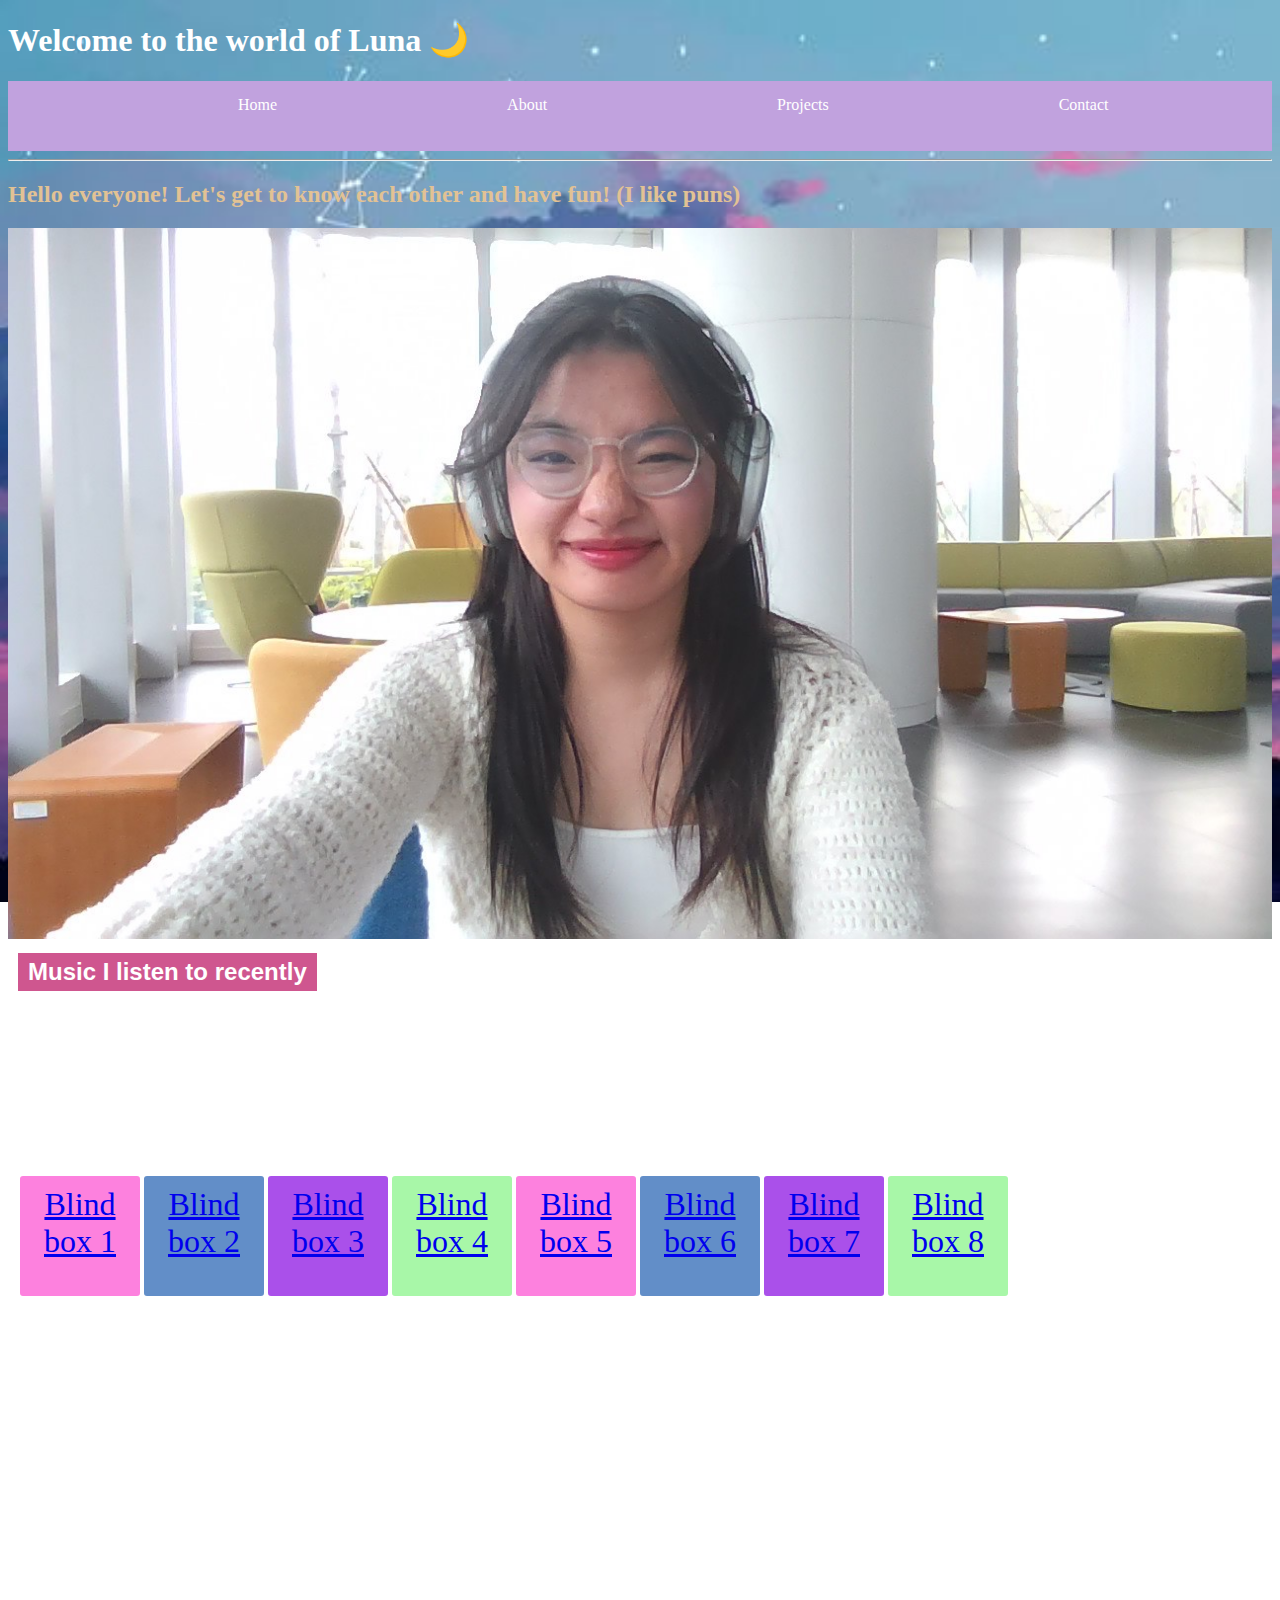
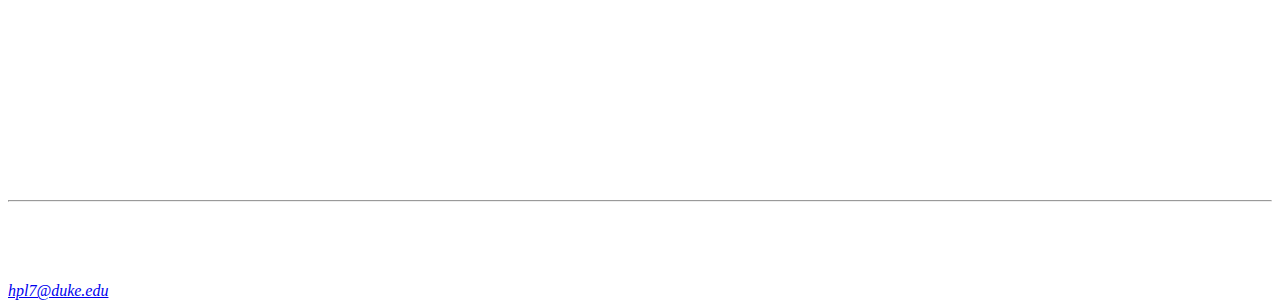
==== index.html @ c6c16e40 "Update index.html" ====
<!DOCTYPE html>
<html lang="en">

<head>
    <meta charset="UTF-8">
    <title> My Homepage</title>
    <link rel="stylesheet" href = "../css/style2.css">
   
</head>

<body>
    <header>
        <h1>Welcome to the world of Luna 🌙</h1>
        <nav class="navbar">
          <ul> 
           <li><a href="index.html" target="_blank">Home</a></li>
           <li><a href="aboutme.html" target="_blank">About</a></li>
           <li><a href="myprojects.html" target="_blank">Projects</a></li>
           <li><a href="contact.html" target="_blank">Contact</a></li>
         </ul>
         </nav>
      </header>
      <hr>
      <main> 
     
    <h2 id= "p1">Hello everyone! Let's get to know each other and have fun!
        (I like puns) 
    </h2>
      <img src="images/Myphoto.jpg" style="width:100%;" alt="My photo">
      <br>

      <div class="dropdown">
        <button>Music I listen to recently</button>

        <div class="content">
            <a href="https://www.youtube.com/watch?v=5NPe8_gDSr4">Love, Fame, Money</a>
            <a href="https://www.youtube.com/watch?v=JjvX09nG2F0">Eyes on you</a>
            <a href="https://www.youtube.com/watch?v=bGgeM2VxMzM">Water</a>   
        </div>
    </div>
    <br>

    <div class="container">
      <div class="box" id="box1" > <a href="https://www.youtube.com/watch?v=JjvX09nG2F0"> Blind box 1 </a> </div>
      <div class="box" id="box2" > <a href="https://www.youtube.com/watch?v=iMeRzDphbuc"> Blind box 2 </a></div>
      <div class="box" id="box3"> <a href="https://www.youtube.com/watch?v=JjvX09nG2F0">Blind box 3 </a></div>
      <div class="box" id="box4"> <a href="https://www.youtube.com/watch?v=JjvX09nG2F0">Blind box 4 </a></div>
      <div class="box" id="box1"> <a href="https://www.youtube.com/watch?v=r2wizo1mz-w">Blind box 5 </a></div>
      <div class="box" id="box2"> <a href="https://www.youtube.com/watch?v=JjvX09nG2F0">Blind box 6 </a></div>
      <div class="box" id="box3"> <a href="https://www.youtube.com/watch?v=e-RIIDPikao">Blind box 7 </a></div>
      <div class="box" id="box4"> <a href="https://www.youtube.com/watch?v=JjvX09nG2F0"> Blind box 8 </a></div>
  </div>
<br>
    <div class="layout"> 
    <aside>
      <h3>About where I live</h3>
      <p> Ho Chi Minh City, often referred to as Saigon, is Vietnam's bustling economic and cultural hub. Known for its vibrant street life, historical landmarks, and French colonial architecture, the city offers a blend of tradition and modernity. From the iconic Notre-Dame Cathedral Basilica to the lively Bến Thành Market, Ho Chi Minh City reflects the dynamic spirit and rapid development of Vietnam, while still honoring its rich past.</p>
     </aside>
  
     <section>
      <h3> About SEVENTEEN - my idol </h3>
      <p> SEVENTEEN is a South Korean boy group known for their dynamic performances, self-produced music, and strong teamwork. Debuting in 2015 under Pledis Entertainment, the group consists of 13 members divided into three sub-units: hip-hop, vocal, and performance, showcasing diverse talents and musical versatility.</p>
      <p> Renowned for hits like "Very Nice" and "Don't Wanna Cry," SEVENTEEN has gained a global fanbase, impressing with their intricate choreography and active involvement in songwriting and production, making them a standout force in K-pop.</p>
     </section>
  
     <article>
      <h3> About Virgo - my chart sign</h3>
      <p> Virgo, the sixth sign of the zodiac, is symbolized by the Maiden and is known for its analytical, practical, and detail-oriented nature. People born under this sign, which spans from August 23 to September 22, are often recognized for their dedication to helping others, strong work ethic, and thoughtful approach to life.</p>
      <p> Ruled by Mercury, Virgos are highly intelligent, organized, and skilled at problem-solving.</p>
     </article>
    </div>
  </main>
    <footer>
        <hr>
        Artist name: Luna Luong <br>
        &copy; 2024 copyright reserved <br>
      <address>
        Find me at the moon [jk, building D]<br>
        Phone: (123) 456-7890<br>
        <a href="hpl7@duke.edu">hpl7@duke.edu</a>
      </address>
    </footer>

    </body>
    </html>
---- css/style2.css ----
#p1{
    color: rgb(226, 194, 148);
}

.odd{
    color:rgb(213, 148, 158);
    font-weight: bold;
    font-style: italic;
    font-size: 30px;
}

#p2{
    color:rgb(196, 89, 89);
    font-family:fantasy;
    font-size: 2rem;
    border-style: dashed; 
    border-color: green;
    border-width: 5px;
}

.watchhere_button{
    background-color: rgb(83, 118, 107);
    font-family: Verdana;
    font-size: 20px;
    color:rgb(235, 235, 235);
    cursor: crosshair;
}
.watchhere_button:hover{
    background-color: blueviolet;
}
.watchhere_button:active{
    font-size: 1.1em;
    background-color: violet;
    color:beige;
}
#p3,#p4{
     color: rgb(242, 174, 92);
     font-size: 1.1rem;
     font-family:serif;
     margin-right: 50px;
     background-color: rgb(72, 97, 89);

}

.my-list{
    list-style-type: circle;

}

body{background-image: url(../images/image2.jpg);
    background-repeat: no-repeat;
    background-position: center;
    background-attachment: fixed;
    background-size: cover;
    color: white;
}

div{
    display: flex;
    float: left;
    float: top;
    padding: 10px;
}
span{
    display: flex;
    float: left;
    float: top;
    padding: 10px;
}

#link{
    height: 500px;
    width: 1500px;
}
footer{
    margin-top: 100px;
}
.reset{
   margin-left: 650px;
}
table{
    background-color: blueviolet;
    border: solid white;
    width: 100%;
}
tr{
    background-color: rgb(34, 6, 42);
    width: 100%;
}

li:hover{
    background-color: rgb(197, 247, 191);
}

a:hover{ 
    color: rgb(65, 140, 159);
    font-size: 1.1em;
}

a:active{
    color:rgb(56, 82, 46);
    font-size: 1.1em;
}

a:visited{
    color: rgb(96, 0, 88);
}

.navbar ul{
    background-color: rgb(193, 162, 222);
    height: 40px;
    margin: 0px;
    padding: 15px;
    overflow: hidden;
    list-style-type: none;
    
}

.navbar li{
       float: left;
       padding-left: 200px;
       background-color: rgb(193, 162, 222);
}
.navbar a{
    color: white;
    text-decoration: double;
    padding: 15px;
    display: black;
    text-align: center;
}

.navbar a:hover{
    background-color: black;
}

.dropdown button{
    border:none;
    background-color: rgb(207, 86, 143);
    color:white;
    font-weight: bold;
    font-size: 1.5em;
    cursor:pointer;
    padding: 5px 10px;
}

.dropdown a{
    text-decoration: none;
    display: block;
    color: black;
    padding: 5px 10px;

}

.dropdown .content{
    background-color: rgb(182, 132, 210);
    position: absolute;
    box-shadow: 2px 2px 5px rgb(125, 112, 199); 
    display: none;
}

.dropdown:hover .content{
    display: block;
} 

.dropdown:hover button{
    background-color: rgb(208, 208, 208);
}

.dropdown a:hover{
    background-color: white;
}

aside{
    width: 50%;
    float: left;
    padding-left: 10px;
}

section{
    width: 50%;
    float: right;
    padding: 10px;
}

article{
    width: 33.33%;
    float: left;
    padding: 10px;
}

footer{
    display: block;
    clear: both;
}

.box{
    width: 100px;
    height: 100px;
    border: 2px solid;
    text-align: center;
    font-size: 2em;
    border-radius: 5px;
}

#box1{
    background-color: rgb(253, 129, 222);
}

#box2{
    background-color: rgb(98, 142, 200);
}
#box3{
    background-color:rgb(170, 80, 234);
}
#box4{
    background-color: rgb(168, 247, 168);
}

.container{
    display: flex;
    justify-content: space-between;
    height: 50vh;
    align-items: center;
    flex-wrap: wrap-reverse;

}
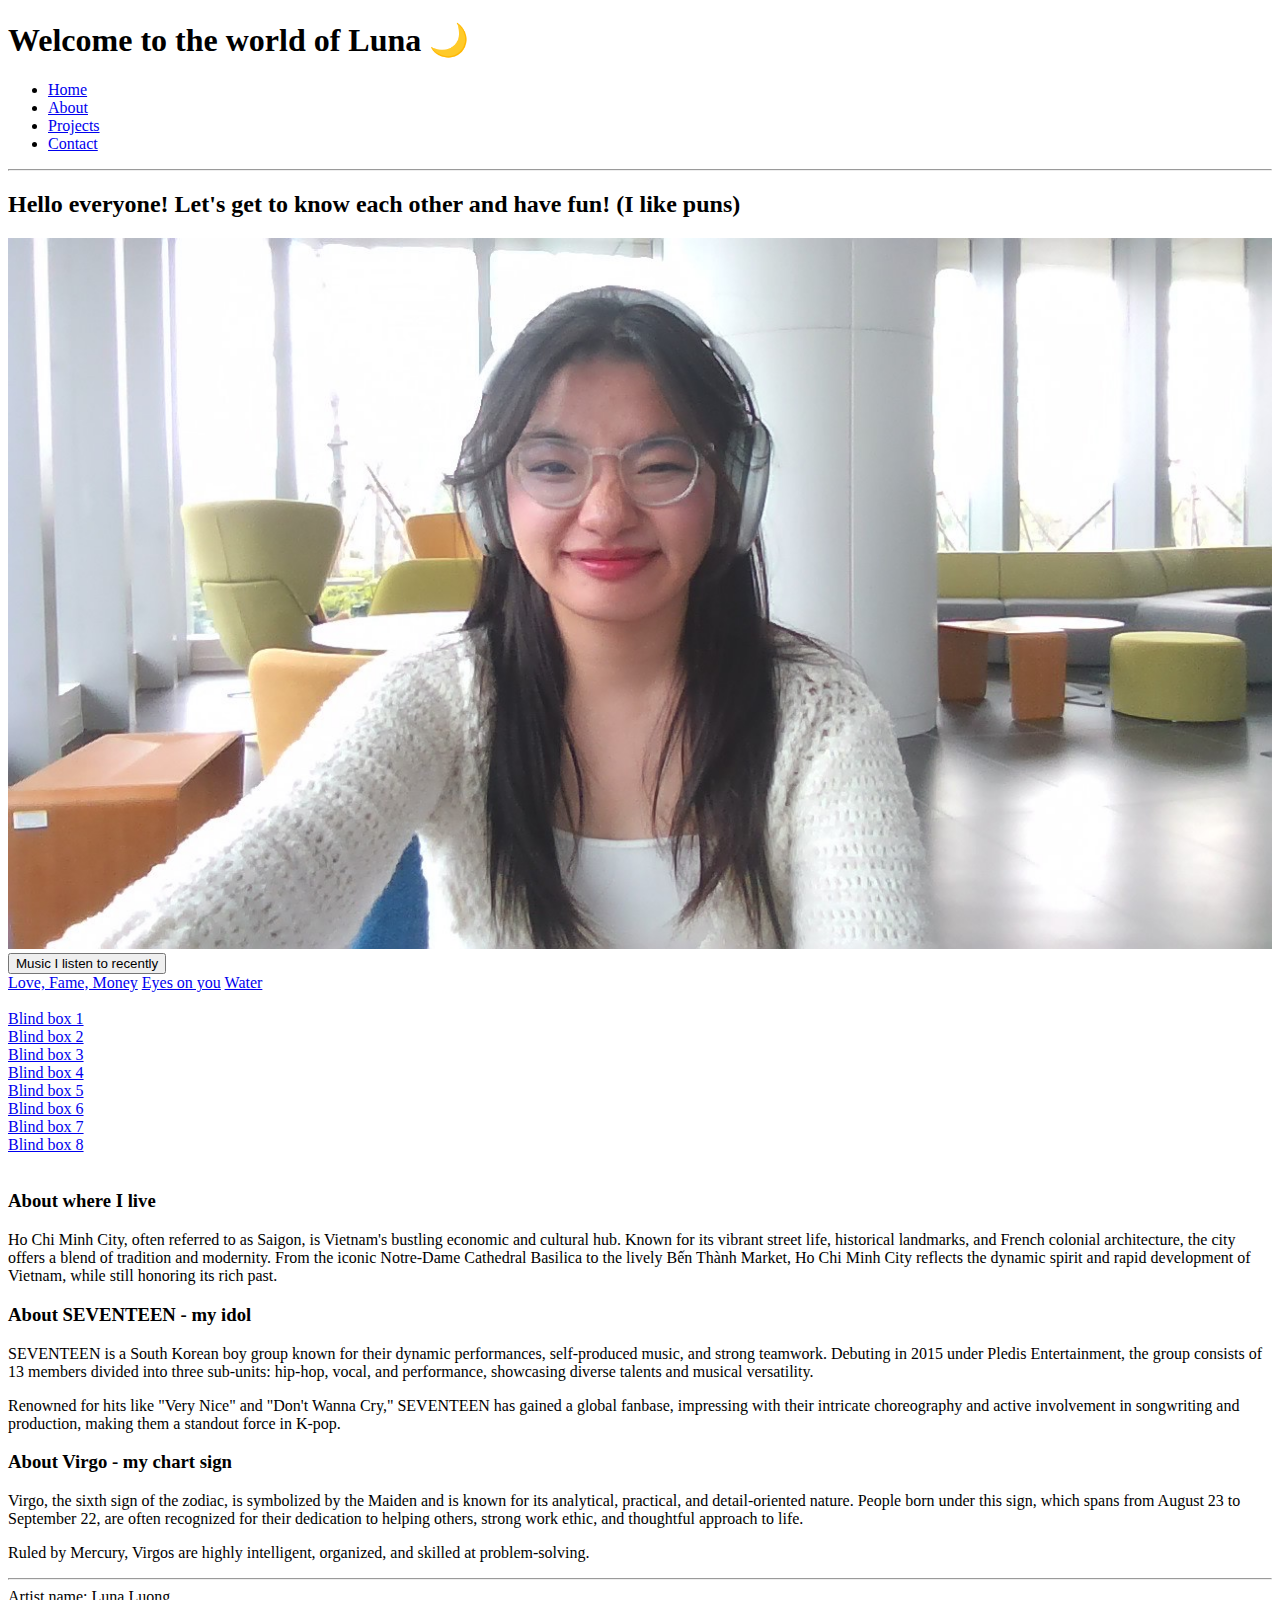
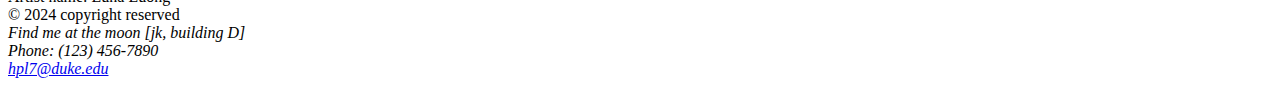
==== commit 2a74dbe8: "Update index.html" ====
--- a/index.html
+++ b/index.html
@@ -4,7 +4,7 @@
 <head>
     <meta charset="UTF-8">
     <title> My Homepage</title>
-    <link rel="stylesheet" href = "../css/style2.css">
+    <link rel="stylesheet" href = "css/style2.css">
    
 </head>
 
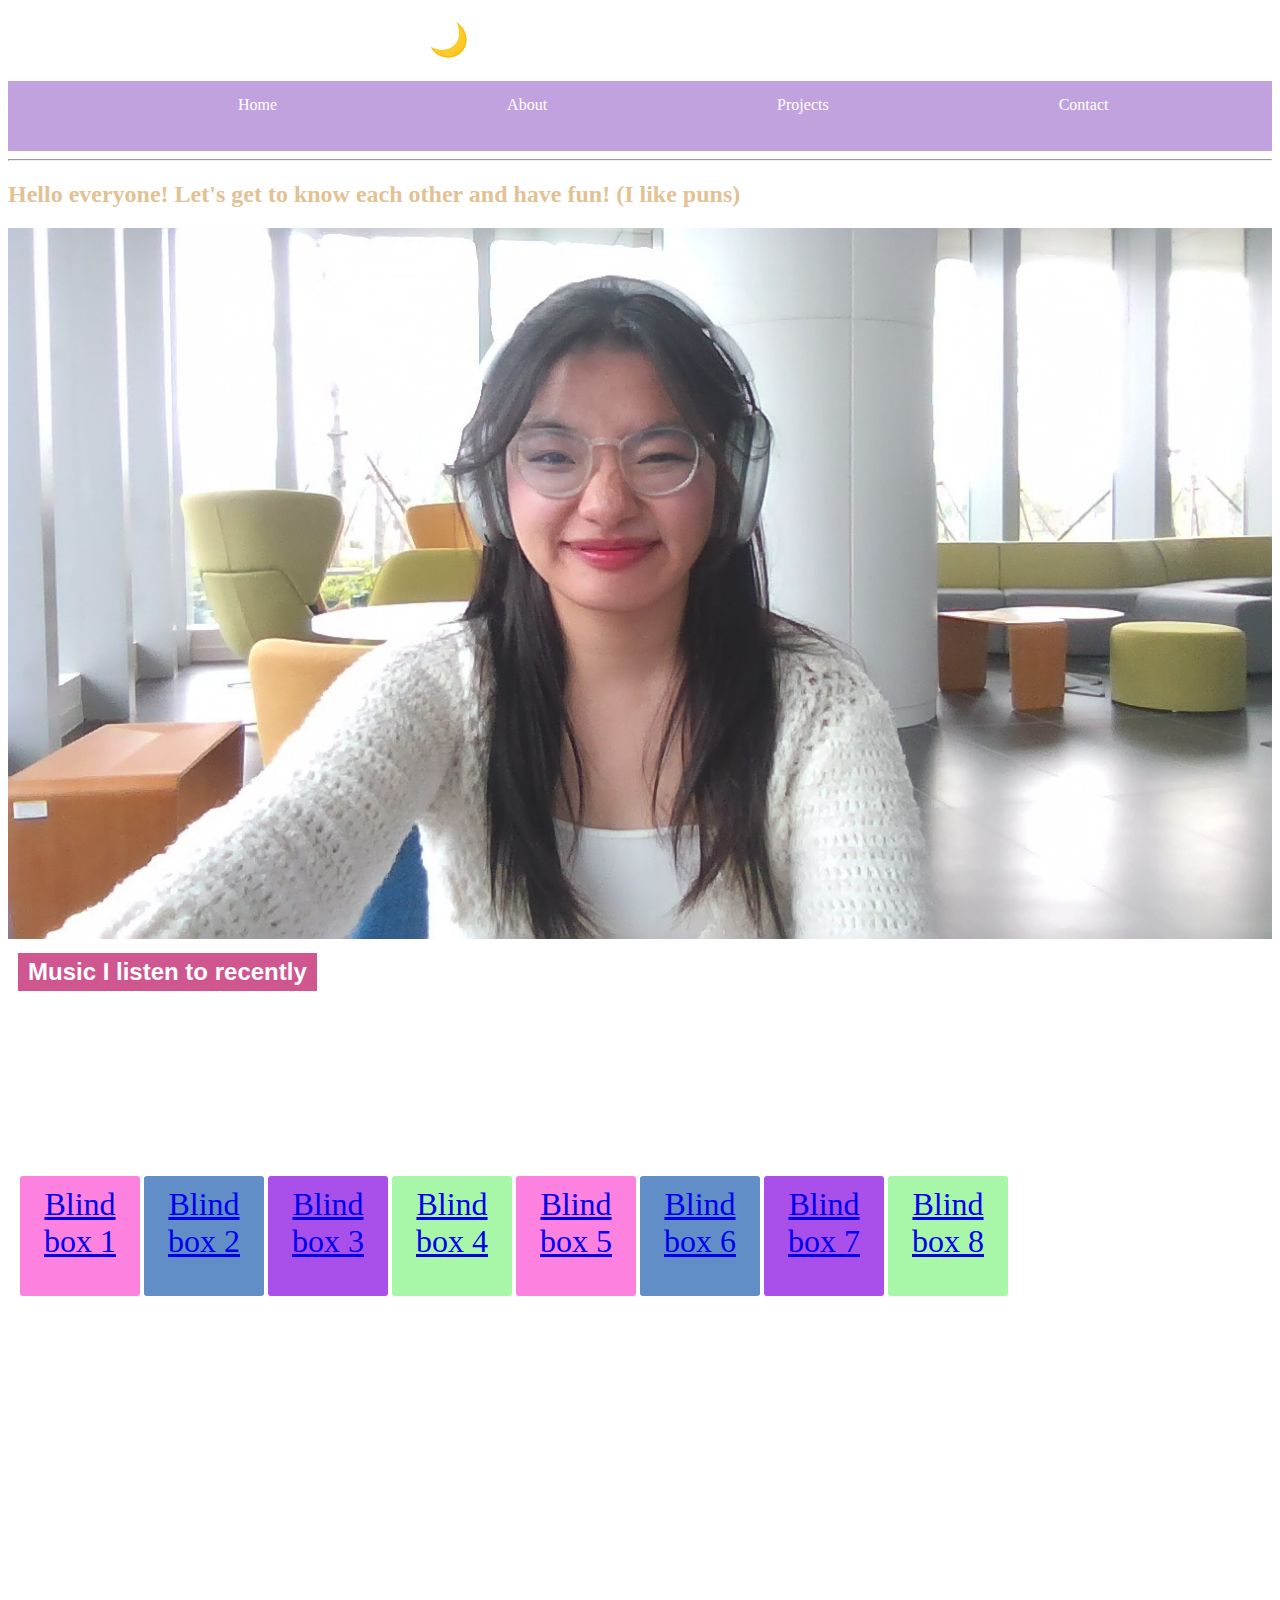
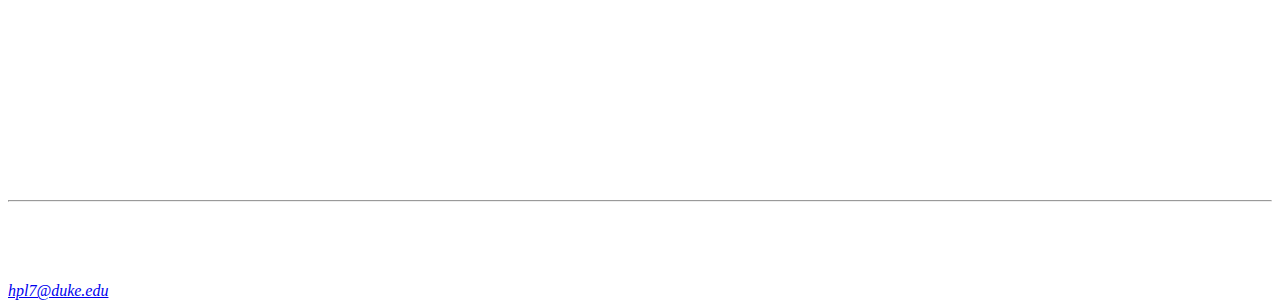
==== commit 0c6eed1f: "Update index.html" ====
--- a/index.html
+++ b/index.html
@@ -4,7 +4,7 @@
 <head>
     <meta charset="UTF-8">
     <title> My Homepage</title>
-    <link rel="stylesheet" href = "css/style2.css">
+    <link rel="stylesheet" href = "../css/style2.css">
    
 </head>
 
--- a/css/style2.css
+++ b/css/style2.css
@@ -0,0 +1,226 @@
+#p1{
+    color: rgb(226, 194, 148);
+}
+
+.odd{
+    color:rgb(213, 148, 158);
+    font-weight: bold;
+    font-style: italic;
+    font-size: 30px;
+}
+
+#p2{
+    color:rgb(196, 89, 89);
+    font-family:fantasy;
+    font-size: 2rem;
+    border-style: dashed; 
+    border-color: green;
+    border-width: 5px;
+}
+
+.watchhere_button{
+    background-color: rgb(83, 118, 107);
+    font-family: Verdana;
+    font-size: 20px;
+    color:rgb(235, 235, 235);
+    cursor: crosshair;
+}
+.watchhere_button:hover{
+    background-color: blueviolet;
+}
+.watchhere_button:active{
+    font-size: 1.1em;
+    background-color: violet;
+    color:beige;
+}
+#p3,#p4{
+     color: rgb(242, 174, 92);
+     font-size: 1.1rem;
+     font-family:serif;
+     margin-right: 50px;
+     background-color: rgb(72, 97, 89);
+
+}
+
+.my-list{
+    list-style-type: circle;
+
+}
+
+body{background-image: url(images/image2.jpg);
+    background-repeat: no-repeat;
+    background-position: center;
+    background-attachment: fixed;
+    background-size: cover;
+    color: white;
+}
+
+div{
+    display: flex;
+    float: left;
+    float: top;
+    padding: 10px;
+}
+span{
+    display: flex;
+    float: left;
+    float: top;
+    padding: 10px;
+}
+
+#link{
+    height: 500px;
+    width: 1500px;
+}
+footer{
+    margin-top: 100px;
+}
+.reset{
+   margin-left: 650px;
+}
+table{
+    background-color: blueviolet;
+    border: solid white;
+    width: 100%;
+}
+tr{
+    background-color: rgb(34, 6, 42);
+    width: 100%;
+}
+
+li:hover{
+    background-color: rgb(197, 247, 191);
+}
+
+a:hover{ 
+    color: rgb(65, 140, 159);
+    font-size: 1.1em;
+}
+
+a:active{
+    color:rgb(56, 82, 46);
+    font-size: 1.1em;
+}
+
+a:visited{
+    color: rgb(96, 0, 88);
+}
+
+.navbar ul{
+    background-color: rgb(193, 162, 222);
+    height: 40px;
+    margin: 0px;
+    padding: 15px;
+    overflow: hidden;
+    list-style-type: none;
+    
+}
+
+.navbar li{
+       float: left;
+       padding-left: 200px;
+       background-color: rgb(193, 162, 222);
+}
+.navbar a{
+    color: white;
+    text-decoration: double;
+    padding: 15px;
+    display: black;
+    text-align: center;
+}
+
+.navbar a:hover{
+    background-color: black;
+}
+
+.dropdown button{
+    border:none;
+    background-color: rgb(207, 86, 143);
+    color:white;
+    font-weight: bold;
+    font-size: 1.5em;
+    cursor:pointer;
+    padding: 5px 10px;
+}
+
+.dropdown a{
+    text-decoration: none;
+    display: block;
+    color: black;
+    padding: 5px 10px;
+
+}
+
+.dropdown .content{
+    background-color: rgb(182, 132, 210);
+    position: absolute;
+    box-shadow: 2px 2px 5px rgb(125, 112, 199); 
+    display: none;
+}
+
+.dropdown:hover .content{
+    display: block;
+} 
+
+.dropdown:hover button{
+    background-color: rgb(208, 208, 208);
+}
+
+.dropdown a:hover{
+    background-color: white;
+}
+
+aside{
+    width: 50%;
+    float: left;
+    padding-left: 10px;
+}
+
+section{
+    width: 50%;
+    float: right;
+    padding: 10px;
+}
+
+article{
+    width: 33.33%;
+    float: left;
+    padding: 10px;
+}
+
+footer{
+    display: block;
+    clear: both;
+}
+
+.box{
+    width: 100px;
+    height: 100px;
+    border: 2px solid;
+    text-align: center;
+    font-size: 2em;
+    border-radius: 5px;
+}
+
+#box1{
+    background-color: rgb(253, 129, 222);
+}
+
+#box2{
+    background-color: rgb(98, 142, 200);
+}
+#box3{
+    background-color:rgb(170, 80, 234);
+}
+#box4{
+    background-color: rgb(168, 247, 168);
+}
+
+.container{
+    display: flex;
+    justify-content: space-between;
+    height: 50vh;
+    align-items: center;
+    flex-wrap: wrap-reverse;
+
+}
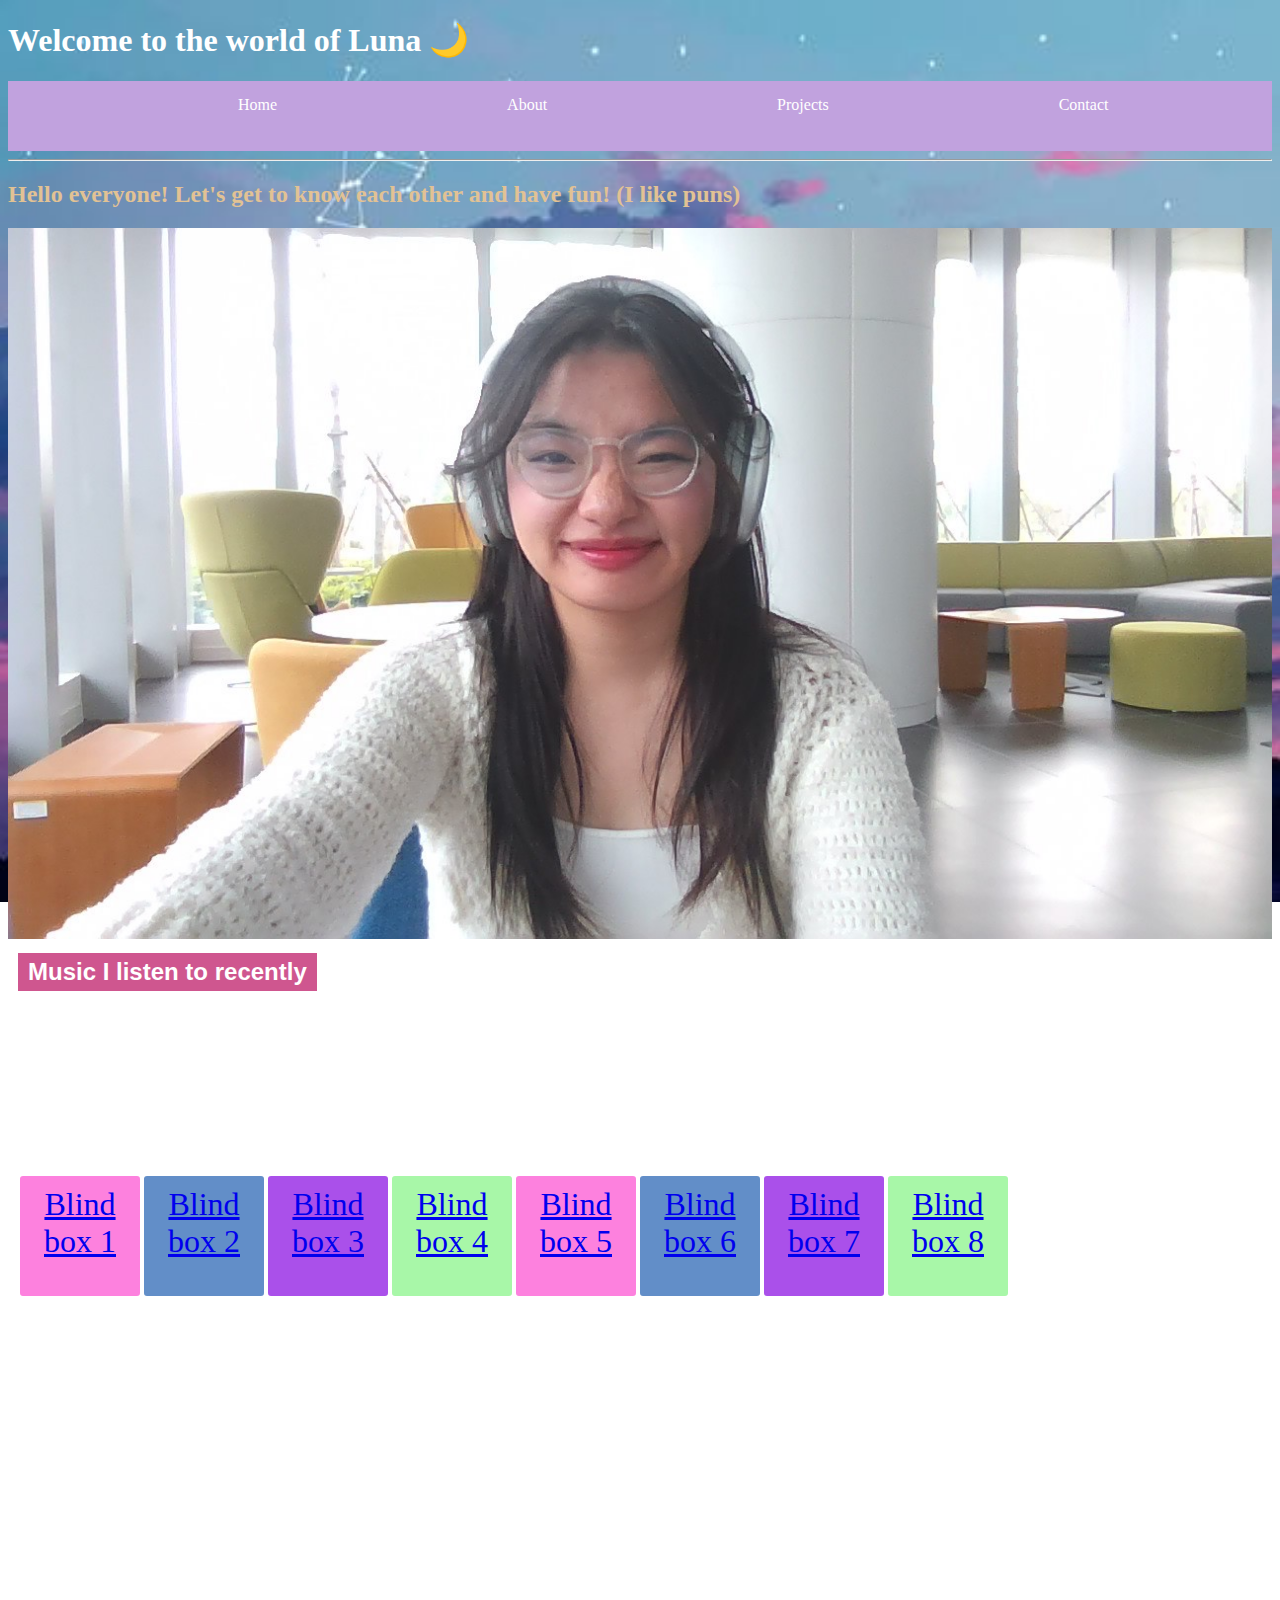
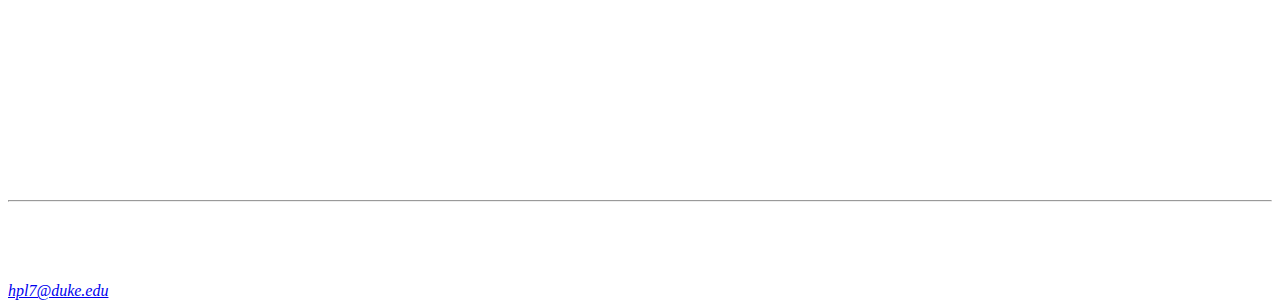
==== commit 0a9cf316: "Add files via upload" ====
--- a/index.html
+++ b/index.html
@@ -4,7 +4,7 @@
 <head>
     <meta charset="UTF-8">
     <title> My Homepage</title>
-    <link rel="stylesheet" href = "../css/style2.css">
+    <link rel="stylesheet" href = "css/style2.css">
    
 </head>
 
@@ -82,4 +82,4 @@
     </footer>
 
     </body>
-    </html>
+    </html>--- a/css/style2.css
+++ b/css/style2.css
@@ -1,226 +1,226 @@
-#p1{
-    color: rgb(226, 194, 148);
-}
-
-.odd{
-    color:rgb(213, 148, 158);
-    font-weight: bold;
-    font-style: italic;
-    font-size: 30px;
-}
-
-#p2{
-    color:rgb(196, 89, 89);
-    font-family:fantasy;
-    font-size: 2rem;
-    border-style: dashed; 
-    border-color: green;
-    border-width: 5px;
-}
-
-.watchhere_button{
-    background-color: rgb(83, 118, 107);
-    font-family: Verdana;
-    font-size: 20px;
-    color:rgb(235, 235, 235);
-    cursor: crosshair;
-}
-.watchhere_button:hover{
-    background-color: blueviolet;
-}
-.watchhere_button:active{
-    font-size: 1.1em;
-    background-color: violet;
-    color:beige;
-}
-#p3,#p4{
-     color: rgb(242, 174, 92);
-     font-size: 1.1rem;
-     font-family:serif;
-     margin-right: 50px;
-     background-color: rgb(72, 97, 89);
-
-}
-
-.my-list{
-    list-style-type: circle;
-
-}
-
-body{background-image: url(images/image2.jpg);
-    background-repeat: no-repeat;
-    background-position: center;
-    background-attachment: fixed;
-    background-size: cover;
-    color: white;
-}
-
-div{
-    display: flex;
-    float: left;
-    float: top;
-    padding: 10px;
-}
-span{
-    display: flex;
-    float: left;
-    float: top;
-    padding: 10px;
-}
-
-#link{
-    height: 500px;
-    width: 1500px;
-}
-footer{
-    margin-top: 100px;
-}
-.reset{
-   margin-left: 650px;
-}
-table{
-    background-color: blueviolet;
-    border: solid white;
-    width: 100%;
-}
-tr{
-    background-color: rgb(34, 6, 42);
-    width: 100%;
-}
-
-li:hover{
-    background-color: rgb(197, 247, 191);
-}
-
-a:hover{ 
-    color: rgb(65, 140, 159);
-    font-size: 1.1em;
-}
-
-a:active{
-    color:rgb(56, 82, 46);
-    font-size: 1.1em;
-}
-
-a:visited{
-    color: rgb(96, 0, 88);
-}
-
-.navbar ul{
-    background-color: rgb(193, 162, 222);
-    height: 40px;
-    margin: 0px;
-    padding: 15px;
-    overflow: hidden;
-    list-style-type: none;
-    
-}
-
-.navbar li{
-       float: left;
-       padding-left: 200px;
-       background-color: rgb(193, 162, 222);
-}
-.navbar a{
-    color: white;
-    text-decoration: double;
-    padding: 15px;
-    display: black;
-    text-align: center;
-}
-
-.navbar a:hover{
-    background-color: black;
-}
-
-.dropdown button{
-    border:none;
-    background-color: rgb(207, 86, 143);
-    color:white;
-    font-weight: bold;
-    font-size: 1.5em;
-    cursor:pointer;
-    padding: 5px 10px;
-}
-
-.dropdown a{
-    text-decoration: none;
-    display: block;
-    color: black;
-    padding: 5px 10px;
-
-}
-
-.dropdown .content{
-    background-color: rgb(182, 132, 210);
-    position: absolute;
-    box-shadow: 2px 2px 5px rgb(125, 112, 199); 
-    display: none;
-}
-
-.dropdown:hover .content{
-    display: block;
-} 
-
-.dropdown:hover button{
-    background-color: rgb(208, 208, 208);
-}
-
-.dropdown a:hover{
-    background-color: white;
-}
-
-aside{
-    width: 50%;
-    float: left;
-    padding-left: 10px;
-}
-
-section{
-    width: 50%;
-    float: right;
-    padding: 10px;
-}
-
-article{
-    width: 33.33%;
-    float: left;
-    padding: 10px;
-}
-
-footer{
-    display: block;
-    clear: both;
-}
-
-.box{
-    width: 100px;
-    height: 100px;
-    border: 2px solid;
-    text-align: center;
-    font-size: 2em;
-    border-radius: 5px;
-}
-
-#box1{
-    background-color: rgb(253, 129, 222);
-}
-
-#box2{
-    background-color: rgb(98, 142, 200);
-}
-#box3{
-    background-color:rgb(170, 80, 234);
-}
-#box4{
-    background-color: rgb(168, 247, 168);
-}
-
-.container{
-    display: flex;
-    justify-content: space-between;
-    height: 50vh;
-    align-items: center;
-    flex-wrap: wrap-reverse;
-
-}
+#p1{
+    color: rgb(226, 194, 148);
+}
+
+.odd{
+    color:rgb(213, 148, 158);
+    font-weight: bold;
+    font-style: italic;
+    font-size: 30px;
+}
+
+#p2{
+    color:rgb(196, 89, 89);
+    font-family:fantasy;
+    font-size: 2rem;
+    border-style: dashed; 
+    border-color: green;
+    border-width: 5px;
+}
+
+.watchhere_button{
+    background-color: rgb(83, 118, 107);
+    font-family: Verdana;
+    font-size: 20px;
+    color:rgb(235, 235, 235);
+    cursor: crosshair;
+}
+.watchhere_button:hover{
+    background-color: blueviolet;
+}
+.watchhere_button:active{
+    font-size: 1.1em;
+    background-color: violet;
+    color:beige;
+}
+#p3,#p4{
+     color: rgb(242, 174, 92);
+     font-size: 1.1rem;
+     font-family:serif;
+     margin-right: 50px;
+     background-color: rgb(72, 97, 89);
+
+}
+
+.my-list{
+    list-style-type: circle;
+
+}
+
+body{background-image: url(../images/image2.jpg);
+    background-repeat: no-repeat;
+    background-position: center;
+    background-attachment: fixed;
+    background-size: cover;
+    color: white;
+}
+
+div{
+    display: flex;
+    float: left;
+    float: top;
+    padding: 10px;
+}
+span{
+    display: flex;
+    float: left;
+    float: top;
+    padding: 10px;
+}
+
+#link{
+    height: 500px;
+    width: 1500px;
+}
+footer{
+    margin-top: 100px;
+}
+.reset{
+   margin-left: 650px;
+}
+table{
+    background-color: blueviolet;
+    border: solid white;
+    width: 100%;
+}
+tr{
+    background-color: rgb(34, 6, 42);
+    width: 100%;
+}
+
+li:hover{
+    background-color: rgb(197, 247, 191);
+}
+
+a:hover{ 
+    color: rgb(65, 140, 159);
+    font-size: 1.1em;
+}
+
+a:active{
+    color:rgb(56, 82, 46);
+    font-size: 1.1em;
+}
+
+a:visited{
+    color: rgb(96, 0, 88);
+}
+
+.navbar ul{
+    background-color: rgb(193, 162, 222);
+    height: 40px;
+    margin: 0px;
+    padding: 15px;
+    overflow: hidden;
+    list-style-type: none;
+    
+}
+
+.navbar li{
+       float: left;
+       padding-left: 200px;
+       background-color: rgb(193, 162, 222);
+}
+.navbar a{
+    color: white;
+    text-decoration: double;
+    padding: 15px;
+    display: black;
+    text-align: center;
+}
+
+.navbar a:hover{
+    background-color: black;
+}
+
+.dropdown button{
+    border:none;
+    background-color: rgb(207, 86, 143);
+    color:white;
+    font-weight: bold;
+    font-size: 1.5em;
+    cursor:pointer;
+    padding: 5px 10px;
+}
+
+.dropdown a{
+    text-decoration: none;
+    display: block;
+    color: black;
+    padding: 5px 10px;
+
+}
+
+.dropdown .content{
+    background-color: rgb(182, 132, 210);
+    position: absolute;
+    box-shadow: 2px 2px 5px rgb(125, 112, 199); 
+    display: none;
+}
+
+.dropdown:hover .content{
+    display: block;
+} 
+
+.dropdown:hover button{
+    background-color: rgb(208, 208, 208);
+}
+
+.dropdown a:hover{
+    background-color: white;
+}
+
+aside{
+    width: 50%;
+    float: left;
+    padding-left: 10px;
+}
+
+section{
+    width: 50%;
+    float: right;
+    padding: 10px;
+}
+
+article{
+    width: 33.33%;
+    float: left;
+    padding: 10px;
+}
+
+footer{
+    display: block;
+    clear: both;
+}
+
+.box{
+    width: 100px;
+    height: 100px;
+    border: 2px solid;
+    text-align: center;
+    font-size: 2em;
+    border-radius: 5px;
+}
+
+#box1{
+    background-color: rgb(253, 129, 222);
+}
+
+#box2{
+    background-color: rgb(98, 142, 200);
+}
+#box3{
+    background-color:rgb(170, 80, 234);
+}
+#box4{
+    background-color: rgb(168, 247, 168);
+}
+
+.container{
+    display: flex;
+    justify-content: space-between;
+    height: 50vh;
+    align-items: center;
+    flex-wrap: wrap-reverse;
+
+}
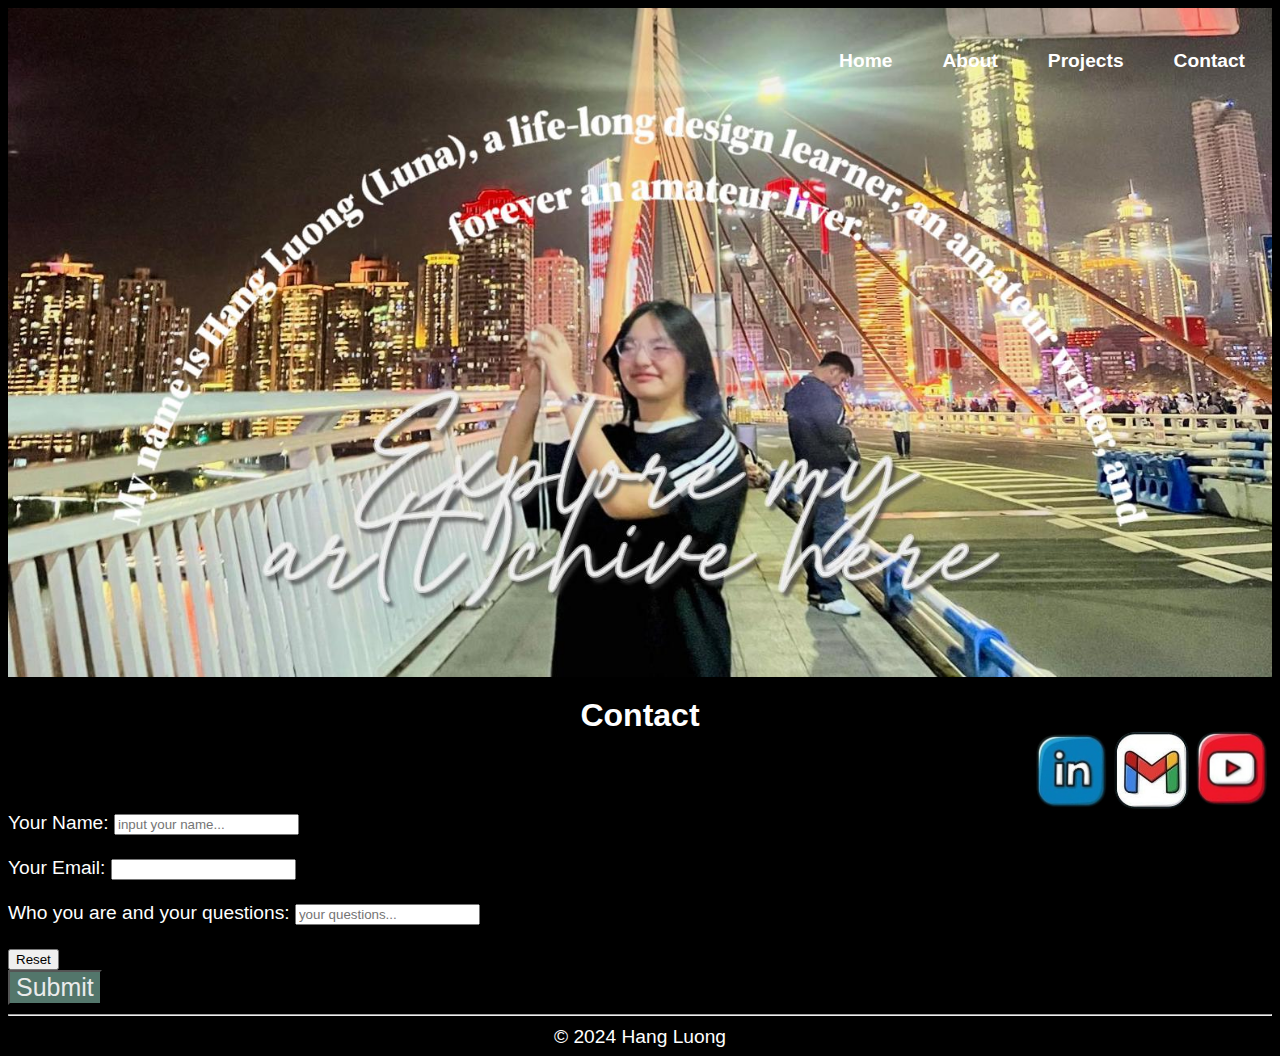
==== commit 71d95fd4: "Add files via upload" ====
--- a/index.html
+++ b/index.html
@@ -3,83 +3,85 @@
 
 <head>
     <meta charset="UTF-8">
-    <title> My Homepage</title>
-    <link rel="stylesheet" href = "css/style2.css">
+    <title> Luna's Homepage</title>
+    <link rel="stylesheet" href = "css/style.css">
    
 </head>
 
 <body>
-    <header>
-        <h1>Welcome to the world of Luna 🌙</h1>
+
+    <script src = "script.js"></script> 
+    
+     <header>
         <nav class="navbar">
-          <ul> 
-           <li><a href="index.html" target="_blank">Home</a></li>
-           <li><a href="aboutme.html" target="_blank">About</a></li>
-           <li><a href="myprojects.html" target="_blank">Projects</a></li>
-           <li><a href="contact.html" target="_blank">Contact</a></li>
-         </ul>
-         </nav>
+            
+            <ul> 
+            <li><a href="#contact" id="contact-link">Contact</a></li>
+            <li><a href="myprojects.html" target="_blank">Projects</a></li>
+            <li><a href="aboutme.html" target="_blank">About</a></li>
+             <li><a href="index.html" target="_blank">Home</a></li>
+           </ul>
+           </nav>
+        
       </header>
-      <hr>
-      <main> 
-     
-    <h2 id= "p1">Hello everyone! Let's get to know each other and have fun!
-        (I like puns) 
-    </h2>
-      <img src="images/Myphoto.jpg" style="width:100%;" alt="My photo">
-      <br>
+      <main>
+      <img src="images/image1.jpg" alt="a picture of myself">
 
-      <div class="dropdown">
-        <button>Music I listen to recently</button>
+      <h2 id="contact"> Contact </h2>
 
-        <div class="content">
-            <a href="https://www.youtube.com/watch?v=5NPe8_gDSr4">Love, Fame, Money</a>
-            <a href="https://www.youtube.com/watch?v=JjvX09nG2F0">Eyes on you</a>
-            <a href="https://www.youtube.com/watch?v=bGgeM2VxMzM">Water</a>   
+      <div class="container">
+        <div class="box"> 
+            <a href="https://www.linkedin.com/in/hang-luong-2169b91b3/" target="_blank"> 
+                <img src="images/LinkedIn-removebg-preview.png"> 
+            </a> 
+            </div>
+
+        <div class="box"> 
+            <a href="mailto:hpl7@duke.edu" target="_blank"> 
+                <img src="images/Email-removebg-preview.png"> 
+            </a> 
+            </div>
+
+        <div class="box"> 
+            <a href="https://www.youtube.com/@moonlodiclovely7713" target="_blank"> 
+                <img src="images/Youtube-removebg-preview.png"> 
+            </a> 
+            </div>
+      </div>
+    
+      <form action="results.html" method ="GET">
+        <div>
+            <label for = "name"> Your Name: </label>
+            <input type ="text" id = "name" name ="name" placeholder = "input your name..." required>
+         </div>
+    
+        <br>
+
+        <div>
+            <label for ="email"> Your Email:</label>
+            <input type ="email" id ="email" name ="email" required>
         </div>
-    </div>
-    <br>
+        <br>
+        <div>
+            <label for = "question">Who you are and your questions:</label>
+            <input type = "text" id = "questions" name ="questions" placeholder = "your questions...">
+        </div>
+        <br>
+        
+        <div class="reset">
+            <input type ="reset">
+        </div>
+    
+        <div class="submit">
+            <input type = "submit" class="watchhere_button">
+        </div>
+    </form>
+      </main>
 
-    <div class="container">
-      <div class="box" id="box1" > <a href="https://www.youtube.com/watch?v=JjvX09nG2F0"> Blind box 1 </a> </div>
-      <div class="box" id="box2" > <a href="https://www.youtube.com/watch?v=iMeRzDphbuc"> Blind box 2 </a></div>
-      <div class="box" id="box3"> <a href="https://www.youtube.com/watch?v=JjvX09nG2F0">Blind box 3 </a></div>
-      <div class="box" id="box4"> <a href="https://www.youtube.com/watch?v=JjvX09nG2F0">Blind box 4 </a></div>
-      <div class="box" id="box1"> <a href="https://www.youtube.com/watch?v=r2wizo1mz-w">Blind box 5 </a></div>
-      <div class="box" id="box2"> <a href="https://www.youtube.com/watch?v=JjvX09nG2F0">Blind box 6 </a></div>
-      <div class="box" id="box3"> <a href="https://www.youtube.com/watch?v=e-RIIDPikao">Blind box 7 </a></div>
-      <div class="box" id="box4"> <a href="https://www.youtube.com/watch?v=JjvX09nG2F0"> Blind box 8 </a></div>
-  </div>
-<br>
-    <div class="layout"> 
-    <aside>
-      <h3>About where I live</h3>
-      <p> Ho Chi Minh City, often referred to as Saigon, is Vietnam's bustling economic and cultural hub. Known for its vibrant street life, historical landmarks, and French colonial architecture, the city offers a blend of tradition and modernity. From the iconic Notre-Dame Cathedral Basilica to the lively Bến Thành Market, Ho Chi Minh City reflects the dynamic spirit and rapid development of Vietnam, while still honoring its rich past.</p>
-     </aside>
-  
-     <section>
-      <h3> About SEVENTEEN - my idol </h3>
-      <p> SEVENTEEN is a South Korean boy group known for their dynamic performances, self-produced music, and strong teamwork. Debuting in 2015 under Pledis Entertainment, the group consists of 13 members divided into three sub-units: hip-hop, vocal, and performance, showcasing diverse talents and musical versatility.</p>
-      <p> Renowned for hits like "Very Nice" and "Don't Wanna Cry," SEVENTEEN has gained a global fanbase, impressing with their intricate choreography and active involvement in songwriting and production, making them a standout force in K-pop.</p>
-     </section>
-  
-     <article>
-      <h3> About Virgo - my chart sign</h3>
-      <p> Virgo, the sixth sign of the zodiac, is symbolized by the Maiden and is known for its analytical, practical, and detail-oriented nature. People born under this sign, which spans from August 23 to September 22, are often recognized for their dedication to helping others, strong work ethic, and thoughtful approach to life.</p>
-      <p> Ruled by Mercury, Virgos are highly intelligent, organized, and skilled at problem-solving.</p>
-     </article>
-    </div>
-  </main>
-    <footer>
+     <footer>
         <hr>
-        Artist name: Luna Luong <br>
-        &copy; 2024 copyright reserved <br>
-      <address>
-        Find me at the moon [jk, building D]<br>
-        Phone: (123) 456-7890<br>
-        <a href="hpl7@duke.edu">hpl7@duke.edu</a>
-      </address>
-    </footer>
-
-    </body>
+        &copy; 2024 Hang Luong <br>
+     </footer>
+    
+</body>
     </html>--- a/css/style.css
+++ b/css/style.css
@@ -0,0 +1,567 @@
+@font-face {
+    font-family: 'Lato';
+    src: url('fonts/Lato-Regular.ttf') format('truetype'); 
+}
+
+@font-face {
+    font-family: 'MelHandwriting2-Regular';
+    src: url('fonts/MelHandwriting2-Regular.ttf') format('truetype'); 
+}
+
+
+@media (max-width: 768px) {
+    .navbar {
+        position: static; 
+        text-align: center; 
+    }
+
+    .navbar ul {
+        display: block;
+    }
+
+    .navbar li {
+        display: block; 
+        margin: 10px 0;
+    }
+}
+
+
+body {
+    background-color: black;
+    color: white;
+    font-family: 'Lato', sans-serif; 
+}
+
+h1 {
+    text-align: center;
+    font-family: 'MelHandwriting2-Regular', cursive; 
+    font-size: 4em;
+}
+ 
+::selection {
+    background: rgb(1, 103, 1);
+}
+.navbar {
+    position: absolute; 
+    top: 50px; 
+    right: 20px; 
+    border-radius: 8px;
+    padding: 0; 
+}
+
+.navbar ul{
+    height: 40px;
+    margin: 0px;
+    padding: 0px;
+    overflow: hidden;
+    list-style-type: none;
+    
+}
+
+.navbar li{
+       display: inline-block; 
+       margin-left: 20px;
+       float: right;
+}
+
+.navbar a{
+    color: white;
+    text-decoration: double;
+    padding: 10px 15px;
+    text-align: right;
+    font-size: 1.2em;
+    font-weight: bold;
+}
+
+.navbar a:hover{
+    background-color: rgb(82, 4, 106);
+}
+
+img {
+    display: block; 
+    width: 100%; 
+    height: auto; 
+    object-fit: cover; 
+}
+
+footer{
+    font-size: 1.2em;
+    color: white;
+    text-align: center;
+}
+
+.container{
+    display: flex;
+    justify-content: flex-end;
+    height: 0.1vh;
+    align-items: end;
+    padding-top: 50px;
+} 
+
+.box img{
+    width: 80px;
+}
+
+.watchhere_button{
+    background-color: rgb(83, 118, 107);
+    font-size: 1.3em;
+    color:rgb(235, 235, 235);
+    cursor: crosshair;
+}
+.watchhere_button:hover{
+    background-color: blueviolet;
+}
+.watchhere_button:active{
+    font-size: 1.2em;
+    background-color: violet;
+    color:beige;
+}
+
+form{
+    color: white;
+    font-size: 1.2em;
+
+}
+
+#reset {
+    font-size: 1.2em;
+}
+
+
+h2{
+    text-align: center;
+    font-size: 2em;
+}
+
+#contact {
+    padding-top: 100px; 
+    margin-top: -80px; 
+}
+
+#multicol{
+    columns:2 25em;
+    column-gap: 5em;
+    column-rule: 0.5em solid rgb(8, 8, 8);
+    font-size: 1.4em;
+    text-align: center;
+}
+
+#multicol p{
+    padding-top: 100px;
+    padding-left: 20px;
+   
+    
+}
+
+#multicol p:hover{
+    font-family:MelHandwriting2-Regular;
+    transition: all 0.4s ease;
+    padding-bottom: 10px;
+    padding-left: 100px;
+    color: black; 
+}
+
+#multicol p:hover:hover {
+    color: #e3b1e6; 
+    transform: scale(1.1); /* Slight zoom effect, I asked chatgpt for it */
+    background: linear-gradient(to right, #bd6ad0, #688dd6);
+    -webkit-background-clip: text;   /* chatgpt*/
+    -webkit-text-fill-color: transparent;
+}
+
+
+.photo-layout {
+    position: relative;
+    width: 100%; 
+    height: 100vh; 
+    background-color: #0b0b0b; 
+}
+
+.photo {
+    position: absolute;
+    width: 280px; 
+    height: auto;
+    box-shadow: 5px 5px 15px rgba(0, 0, 0, 0.2); 
+    transition: transform 0.3s ease, box-shadow 0.3s ease;
+    cursor: pointer;
+}
+
+.photo:hover {
+    transform: scale(1.1) rotate(5deg); 
+    box-shadow: 10px 10px 25px rgba(0, 0, 0, 0.3);
+}
+
+
+.photo1 {
+    top: 20px;
+    left: 10px;
+    
+}
+
+.photo2 {
+    bottom: 200px;
+    right: 20px;
+    
+}
+
+.photo3 {
+    top: 300px;
+    left: 200px;
+    
+}
+
+.photo4 {
+    top: 600px;
+    left: 80px;
+   
+}
+
+.photo5 {
+    bottom: 40px;
+    right: 290px;
+    
+}
+
+.photo6 {
+    top: 700px;
+    right: 150px;
+    
+}
+
+.photo7 {
+    top: 1075px;
+    right: 10px;
+    
+}
+
+.text-block {
+    position: absolute;
+    width: 25%; 
+    padding: 15px;
+    line-height: 1.6;
+    transition: transform 0.3s ease, box-shadow 0.3s ease;
+    font-size: 1.2em;
+}
+
+.text1 { top: 90vh; left: 25vw; width: 50%; 
+    height: auto; 
+    padding: 10px; 
+    line-height: 1.5; 
+    word-wrap: break-word; 
+}
+.text2 { top: 140vh; right: 40vw; 
+    width: 20%; 
+    height: auto; 
+    padding: 15px; 
+    line-height: 1.8; /* Increase line spacing for readability */
+    word-wrap: break-word; /* Prevent text overflow, I asked chatgpt */
+ }
+.text3 { top: 200vh; left: 30vw; }
+.text4 { top: 247vh; right: 40vw; width: 50%; 
+    height: auto; 
+    padding: 10px;
+    line-height: 1.5; 
+    word-wrap: break-word; 
+}
+
+.text-block:hover {
+    transform: scale(1.05);
+    box-shadow: 0px 8px 16px rgba(217, 164, 244, 0.3);
+}
+
+.media-grid {
+    display: grid;
+    grid-template-columns: 1fr 1fr 1fr;
+    gap: 10px;
+    align-items: center;
+    justify-items: center;
+    position: relative;
+    font-size: 1.2em;
+}
+
+.media-item {
+    position: relative;
+    overflow: hidden;
+    width: 100%;
+    max-width: 400px; 
+    max-height: 400px;
+}
+
+.media-item img {
+    width: 100%;
+    height: 100%;
+    object-fit: cover;
+    display: block;
+}
+
+.hover-overlay {
+    position: absolute;
+    top: 0;
+    left: 0;
+    width: 100%;
+    height: 100%;
+    background-color: rgba(0, 0, 0, 0.6); 
+    color: white;
+    display: flex;
+    align-items: center;
+    justify-content: center;
+    opacity: 0; 
+    transition: opacity 0.3s ease-in-out; /* Smooth transition,, I asked chatgpt to make it smooth */
+    text-align: center;
+    padding: 10px;
+    box-sizing: border-box;
+}
+
+.media-item:hover .hover-overlay {
+    opacity: 1; 
+}
+
+.narration-grid {
+    display: grid;
+    grid-template-columns: 1fr 1fr;
+    grid-template-columns: 1fr 1fr;
+    gap: 20px;
+    align-items: center;
+    justify-items: center;
+    position: relative;
+    font-size: 1.3em;
+    .wide-line-spacing {
+        line-height: 2; 
+    }
+}
+
+.narration-item {
+    position: relative;
+    overflow: hidden;
+    width: 100%;
+    max-width: 500px; 
+    max-height: 500px;
+}
+
+.narration-item img
+.narration-item video {
+    width: 100%;
+    height: 100%;
+    object-fit: cover;
+    display: block;
+}
+
+.video-button {
+    background-color: #b342c7; 
+    color: #fff;
+    border: none;
+    border-radius: 5px;
+    padding: 15px 30px;
+    font-size: 1.2em;
+    font-weight: bold;
+    cursor: pointer;
+    transition: background-color 0.3s ease, transform 0.2s ease;
+}
+
+.video-button:hover {
+    background-color: #7858d1;
+    transform: scale(1.1); 
+}
+
+.video-button:active {
+    background-color: #3041c4;
+    transform: scale(1); 
+    /* credit to chatgpt */
+}
+#center-container {
+    display: flex;
+    flex-direction: column; 
+    align-items: center; 
+    text-align: center; 
+    margin: 0 auto; 
+    padding-top: 80px; 
+    padding-bottom: 10px;
+    font-size: 1.4em;
+}
+
+.button{
+    background-color: #752982; 
+    color: #fff;
+    border: none;
+    border-radius: 5px;
+    padding: 15px 30px;
+    font-weight: bold;
+    cursor: pointer;
+    transition: background-color 0.3s ease, transform 0.2s ease;
+    font-family: Arial, Helvetica, sans-serif;
+    display: inline-block;
+    padding: 8px 20px;
+    transition: background-color 0.3s ease;
+    margin-top: 0px; 
+    font-size: 1em;
+}
+.button:hover {
+    display: inline-block;
+    vertical-align: middle;
+    -webkit-transform: perspective(1px) translateZ(0);
+    transform: perspective(3px) translateZ(0);
+    box-shadow: 0 0 1px rgba(0, 0, 0, 0);
+    -webkit-transition-duration: 0.3s;
+    transition-duration: 0.3s;
+    -webkit-transition-property: background;
+    transition-property: background;
+    box-shadow: inset 0 0 0 4px #e1e1e1, 0 0 3px rgba(0, 0, 0, 0);
+    border: none;
+    border-radius: 5px;
+    padding: 15px 30px;
+    /* credit to https://github.com/IanLunn/Hover/ */
+
+  }
+#campusconnect{
+    background-color: white;
+    width: 100%;
+    height: 400px;
+}
+
+.navbar2 {
+    position: absolute; 
+    top: 50px; 
+    right: 20px; 
+    border-radius: 8px;
+    padding: 0; 
+}
+
+.navbar2 ul{
+    height: 40px;
+    margin: 0px;
+    padding: 0px;
+    overflow: hidden;
+    list-style-type: none;
+    
+}
+
+.navbar2 li{
+       display: inline-block; 
+       margin-left: 20px;
+       float: right;
+}
+
+.navbar2 a{
+    color: black;
+    text-decoration: double;
+    padding: 10px 15px;
+    text-align: right;
+    font-size: 1.2em;
+    font-weight: bold;
+}
+
+.navbar2 a:hover{
+    background-color: rgb(82, 4, 106);
+}
+
+.media-item2 {
+    position: relative;
+    text-align: center;
+    color: black;
+}
+
+.hover-box {
+    position: relative;
+    padding: 20px;
+    background-color: white;
+    border: 1px solid #e3e3e3;
+    display: inline-block;
+    text-align: left;
+    width: 1455px; 
+    height: 150px;
+    overflow: hidden; 
+}
+
+.hover-text {
+    margin: 10px 0;
+    font-size: 1.3em;
+    cursor: pointer;
+    transition: color 0.3s ease;
+}
+
+.hover-text:hover {
+    color: #0073e6; 
+}
+
+.hover-display { 
+    display: none; 
+    position: absolute;
+    background: white;
+    border: 1px solid #0073e6;
+    padding: 10px;
+    border-radius: 5px;
+    color: #0073e6;
+    font-size: 1.1em;
+    top: 10px; 
+    right: 10px; 
+    z-index: 10;
+    box-shadow: 0px 4px 6px rgba(0, 0, 0, 0.1);
+    width: 1000px; 
+    height: auto; 
+    overflow: hidden; 
+    text-overflow: ellipsis; 
+    word-wrap: break-word; 
+    line-height: 1.5; 
+}
+
+
+.hover-box .hover-text:hover + .hover-display {
+    display: block; 
+}
+
+
+#campusconnectt{
+    width: 1300px;
+    height: auto;
+    padding-left: 100px;
+}
+
+.campusconnect-grid {
+    display: grid;
+    grid-template-columns: 1fr 1fr;
+    grid-template-columns: 1fr 1fr;
+    gap: 20px;
+    align-items: center;
+    justify-items: center;
+    position: relative;
+    font-size: 1.4em;
+    .wide-line-spacing {
+        line-height: 2; 
+    }
+}
+
+.campusconnect-item {
+    position: relative;
+    overflow: hidden;
+    width: 100%;
+    max-width: 700px; 
+    max-height: 700px;
+}
+
+.campusconnect-item img {
+    width: 100%;
+    height: 100%;
+    object-fit: cover;
+    display: block;
+}
+
+.campusconnect-item2 img{
+    width: auto;
+    height: 550px;
+    object-fit: cover;
+    display: block;
+}
+
+#linktext {
+    text-align: center;
+    font-size: 1.3em;
+    font-weight: bold;
+    padding-top: 40px;
+
+}
+
+#softlaunch{
+    width: 800px;
+    height: auto;
+    padding-left: 365px;
+}
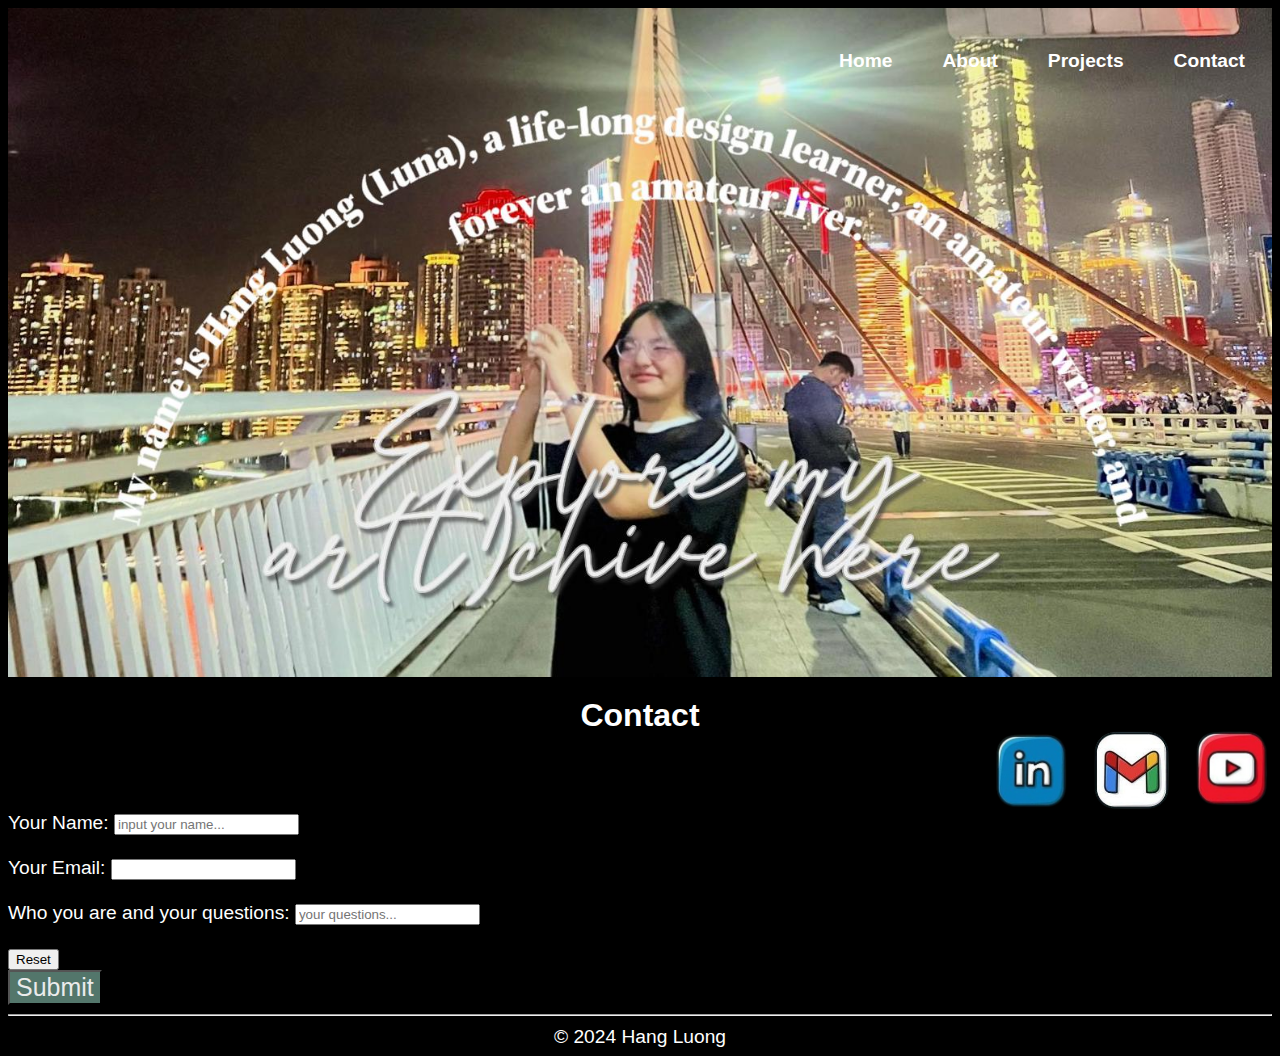
==== commit f99111c3: "Update index.html" ====
--- a/index.html
+++ b/index.html
@@ -3,6 +3,7 @@
 
 <head>
     <meta charset="UTF-8">
+    <meta name="viewport" content="width=device-width, initial-scale=1.0">
     <title> Luna's Homepage</title>
     <link rel="stylesheet" href = "css/style.css">
    
@@ -84,4 +85,4 @@
      </footer>
     
 </body>
-    </html>+    </html>
--- a/css/style.css
+++ b/css/style.css
@@ -22,6 +22,26 @@
     .navbar li {
         display: block; 
         margin: 10px 0;
+    }
+}
+
+@media screen and (max-width: 1024px) {
+    body {
+        font-size: 16px;
+        line-height: 1.5;
+    }
+
+    .container {
+        flex-direction: column;
+        padding: 20px;
+    }
+}
+
+@supports (-webkit-appearance: none) {
+    .container {
+        display: grid;
+        grid-template-columns: 1fr;
+        gap: 20px;
     }
 }
 
@@ -467,7 +487,7 @@
     border: 1px solid #e3e3e3;
     display: inline-block;
     text-align: left;
-    width: 1455px; 
+    width: 1500px; 
     height: 150px;
     overflow: hidden; 
 }
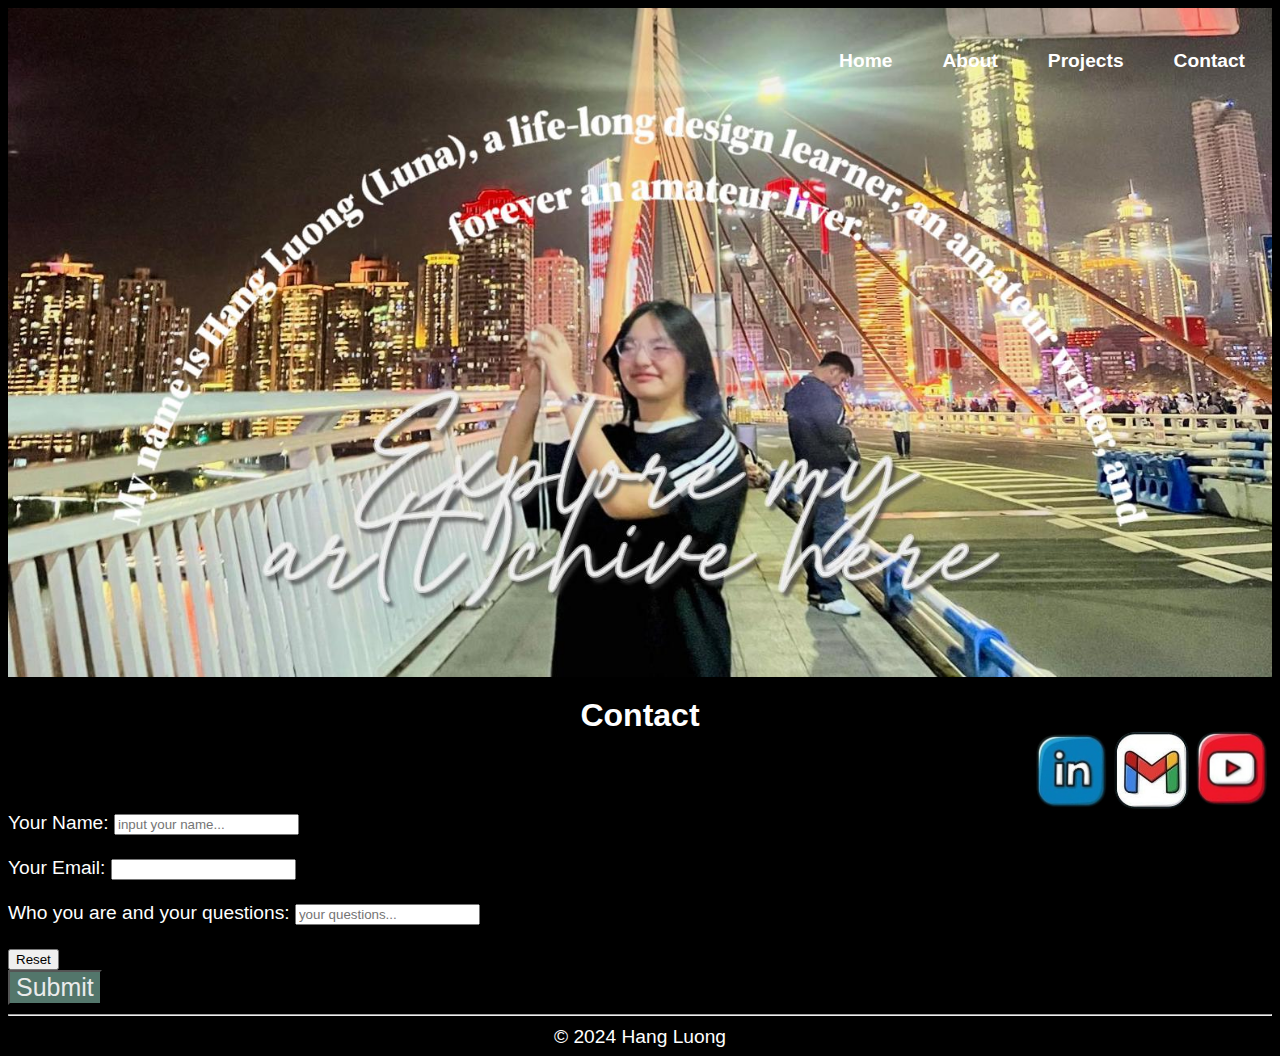
==== commit 2fce5735: "Update index.html" ====
--- a/index.html
+++ b/index.html
@@ -17,10 +17,10 @@
         <nav class="navbar">
             
             <ul> 
+            <li><a href="index.html" target="_blank">Home</a></li>
+            <li><a href="aboutme.html" target="_blank">About</a></li>
+            <li><a href="myprojects.html" target="_blank">Projects</a></li>
             <li><a href="#contact" id="contact-link">Contact</a></li>
-            <li><a href="myprojects.html" target="_blank">Projects</a></li>
-            <li><a href="aboutme.html" target="_blank">About</a></li>
-             <li><a href="index.html" target="_blank">Home</a></li>
            </ul>
            </nav>
         
--- a/css/style.css
+++ b/css/style.css
@@ -5,51 +5,14 @@
 
 @font-face {
     font-family: 'MelHandwriting2-Regular';
-    src: url('fonts/MelHandwriting2-Regular.ttf') format('truetype'); 
-}
-
-
-@media (max-width: 768px) {
-    .navbar {
-        position: static; 
-        text-align: center; 
-    }
-
-    .navbar ul {
-        display: block;
-    }
-
-    .navbar li {
-        display: block; 
-        margin: 10px 0;
-    }
-}
-
-@media screen and (max-width: 1024px) {
-    body {
-        font-size: 16px;
-        line-height: 1.5;
-    }
-
-    .container {
-        flex-direction: column;
-        padding: 20px;
-    }
-}
-
-@supports (-webkit-appearance: none) {
-    .container {
-        display: grid;
-        grid-template-columns: 1fr;
-        gap: 20px;
-    }
-}
-
+    src: url('fonts/MelHandwriting2-Regular.ttf') format('truetype');
+}
 
 body {
     background-color: black;
     color: white;
     font-family: 'Lato', sans-serif; 
+    box-sizing: border-box;
 }
 
 h1 {
@@ -75,13 +38,15 @@
     padding: 0px;
     overflow: hidden;
     list-style-type: none;
+    display: flex; 
+    flex-direction: row;
+    justify-content: flex-end; 
     
 }
 
 .navbar li{
        display: inline-block; 
        margin-left: 20px;
-       float: right;
 }
 
 .navbar a{
@@ -487,7 +452,7 @@
     border: 1px solid #e3e3e3;
     display: inline-block;
     text-align: left;
-    width: 1500px; 
+    width: 1460px; 
     height: 150px;
     overflow: hidden; 
 }
@@ -585,3 +550,98 @@
     height: auto;
     padding-left: 365px;
 }
+
+/* Adjustments for tablets (768px and below) */
+@media only screen and (max-width: 768px) {
+   .navbar {
+    position: relative; /* Allow better adaptability on small screens */
+    top: 0;
+    right: 0;
+    padding: 10px;
+    text-align: center;
+  }
+
+  .navbar ul {
+    height: auto; /* Allow height to adapt */
+    display: block; /* Stack items vertically */
+    text-align: center;
+    flex-direction: column; /* Stack items vertically */
+    justify-content: center; /* Center items */
+  }
+
+  .navbar li {
+    display: block; /* Stack items */
+    margin: 10px 0; /* Add spacing between items */
+    float: none; /* Remove float for stacking */
+    margin-left: 0; /* Remove spacing since items are stacked */
+  }
+
+  .navbar a {
+    display: block; /* Ensure links take full width of their container */
+    text-align: center;
+    padding: 10px;
+    font-size: 1em; /* Adjust size for smaller screens */
+  }
+
+  .photo {
+    width: 200px; /* Smaller image sizes */
+    margin: 10px auto;
+  }
+
+  .text-block {
+    font-size: 1em; /* Adjust text size */
+    padding: 10px;
+  }
+
+  #multicol {
+    columns: 1; /* Single column layout for smaller screens */
+    column-gap: 1em;
+  }
+
+  .media-grid {
+    grid-template-columns: 1fr; /* Single-column grid */
+  }
+}
+
+/* Adjustments for phones (425px and below) */
+@media only screen and (max-width: 425px) {
+  h1 {
+    font-size: 2em; /* Smaller header */
+  }
+
+  .watchhere_button {
+    font-size: 1em; /* Reduce button size */
+    padding: 10px 15px;
+  }
+
+  .photo {
+    width: 150px; /* Further reduce image size */
+  }
+
+  .text-block {
+    font-size: 0.9em; /* Further reduce text size */
+  }
+.navbar {
+    padding: 5px;
+  }
+
+  .navbar a {
+    font-size: 0.9em; /* Slightly smaller text */
+    padding: 8px;
+  }
+
+  footer {
+    font-size: 1em;
+  }
+}
+/* Safari-specific flexbox bug fixes */
+@supports (-webkit-appearance: none) {
+  .navbar ul {
+    display: -webkit-inline-box; /* Ensures inline layout works properly */
+  }
+
+  .navbar li {
+    display: inline-block;
+    float: none; /* Avoid float issues in Safari */
+  }
+}
